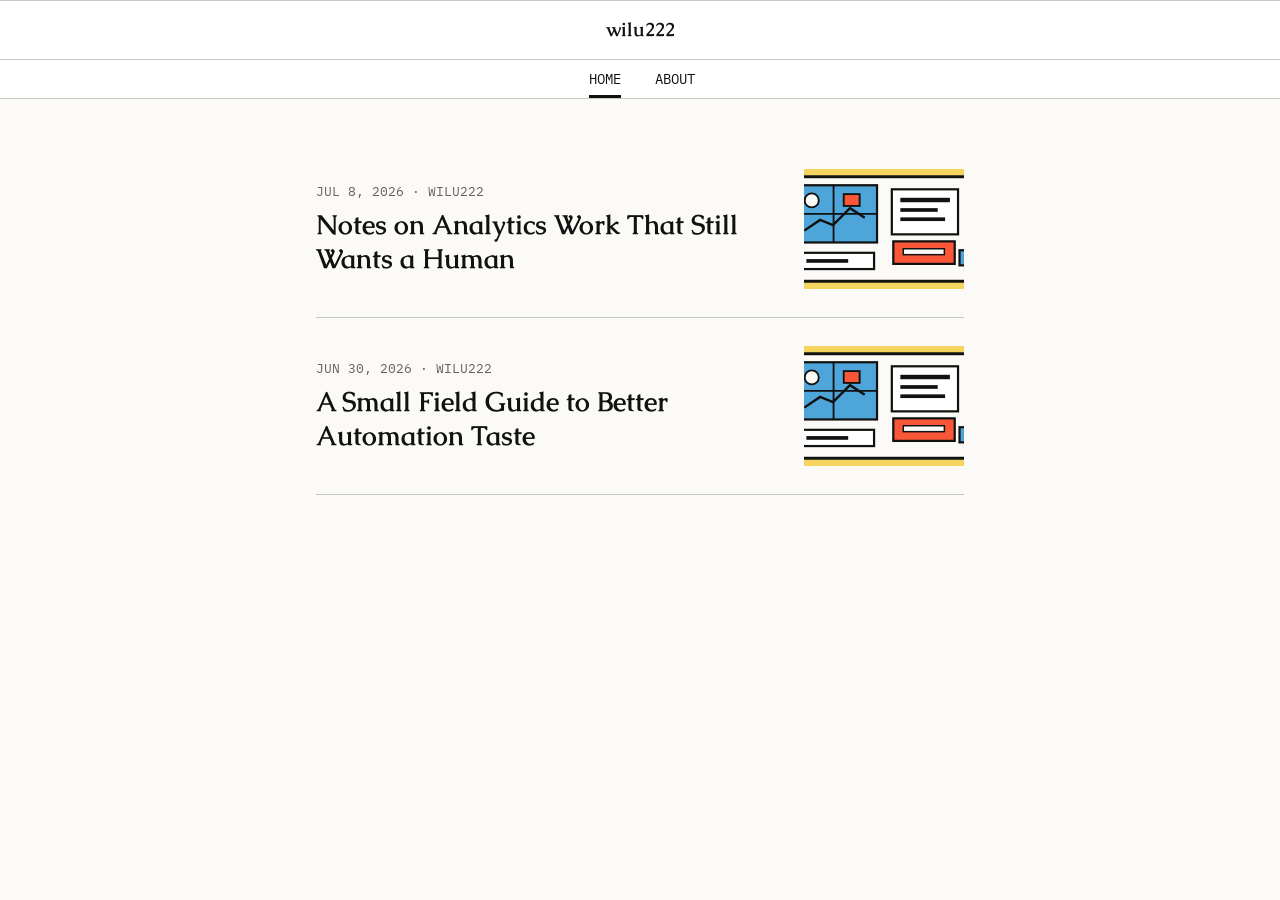
==== docs/index.html @ 75620887 "prep for live" ====
<!doctype html>
<html lang="en">
  <head>
    <meta charset="utf-8">
    <meta name="viewport" content="width=device-width, initial-scale=1">
    <title>wilu222 | Home</title>
    <link rel="stylesheet" href="styles.css">

    <link rel="preconnect" href="https://fonts.googleapis.com">
    <link rel="preconnect" href="https://fonts.gstatic.com" crossorigin>
    <link href="https://fonts.googleapis.com/css2?family=Caudex:ital,wght@0,400;0,700;1,400;1,700&family=IBM+Plex+Mono:ital,wght@0,400;0,500;0,700;1,400&family=Inter:ital,opsz,wght@0,14..32,100..900;1,14..32,100..900&display=swap" rel="stylesheet">
  </head>
  <body>
    <header class="site-header">
      <a class="site-title" href="index.html">wilu222</a>
      <nav class="site-nav" aria-label="Primary navigation">
        <a aria-current="page" href="index.html"><span>Home</span></a>
        <a href="about.html"><span>About</span></a>
      </nav>
    </header>

    <main class="post-list">
      <article class="post-row">
        <a class="post-copy" href="article.html">
          <p class="post-meta">Jul 8, 2026 · wilu222</p>
          <h2>Notes on Analytics Work That Still Wants a Human</h2>
        </a>
        <a class="post-image-link" href="article.html" aria-label="Read analytics notes">
          <img src="assets/article-header.svg" alt="">
        </a>
      </article>

      <article class="post-row">
        <a class="post-copy" href="article.html">
          <p class="post-meta">Jun 30, 2026 · wilu222</p>
          <h2>A Small Field Guide to Better Automation Taste</h2>
        </a>
        <a class="post-image-link" href="article.html" aria-label="Read automation taste">
          <img src="assets/article-header.svg" alt="">
        </a>
      </article>
    </main>
  </body>
</html>
---- docs/styles.css ----
:root {
  --ink: #111111;
  --paper: #fbfaf6;
  --muted: #66625c;
  --line: #111111;
  --accent: #c8c8c8;
  --accent-2: #4ea5d9;
  --soft: #f2efe6;
}

* {
  box-sizing: border-box;
}

body {
  margin: 0;
  background: var(--paper);
  color: var(--ink);
  font-family: "IBM Plex Mono", ui-monospace, "SFMono-Regular", Menlo, Monaco, Consolas, monospace;
}

a {
  color: inherit;
  text-decoration: none;
}

img {
  display: block;
  max-width: 100%;
}

.site-header {
  border-top: 1px solid var(--accent);
  border-bottom: 1px solid var(--accent);
  background: #ffffff;
}

.site-title {
  display: block;
  width: min(100%, 980px);
  margin: 0 auto;
  padding: 20px 20px 20px;
  font-family: "Caudex", Georgia, "Times New Roman", serif;
  font-size: clamp(1.05rem, 2.1vw, 1.2rem);
  font-weight: 800;
  line-height: 0.95;
  text-align: center;
}

.site-nav {
  display: flex;
  justify-content: center;
  gap: 0;
  border-top: 1px solid var(--accent);
}

.site-nav a {
  --nav-pad: 10px;
  position: relative;
  min-width: 70px;
  padding: var(--nav-pad);
  font-weight: 400;
  font-size: .875rem;
  text-align: center;
  text-transform: uppercase;
}

.site-nav a span {
  display: inline-block;
  position: relative;
}

.site-nav a span::after {
  content: "";
  position: absolute;
  left: 0;
  width: 100%;
  height: 3px;
  bottom: calc(-1 * var(--nav-pad));
  background: transparent;
}

.site-nav a:hover span::after,
.site-nav a[aria-current="page"] span::after {
  background: var(--ink);
}

.post-list {
  box-sizing: border-box;
  width: 100%;
  max-width: 680px;
  margin: 42px auto 80px;
  padding-inline: 16px;
}

.eyebrow,
.post-meta {
  margin: 0 0 8px;
  color: var(--muted);
  font-size: 0.8rem;
  font-weight: 400;
  letter-spacing: 0;
  text-transform: uppercase;
}

.post-row {
  display: grid;
  grid-template-columns: minmax(0, 1fr) 160px;
  gap: 24px;
  align-items: center;
  padding: 28px 0;
  border-bottom: 1px solid var(--accent);
}


.post-copy {
  display: block;
}

.post-copy h2 {
  margin: 0;
  font-family: "Caudex", Georgia, "Times New Roman", serif;
  font-size: clamp(1.7rem, 2.3vw, 1.5rem);
  font-weight: 700;
  line-height: 1.25;
}

.post-image-link {
  display: block;
  background: var(--accent-2);
}

.post-image-link img {
  width: 100%;
  aspect-ratio: 4 / 3;
  object-fit: cover;
}

.article-shell {
  box-sizing: border-box;
  width: 100%;
  max-width: 680px;
  margin: 36px auto 80px;
  padding-inline: 16px;
}

.article-hero {
  text-align: left;
}

.article-hero .post-meta {
  margin-bottom: 12px;
}

.article-hero h1,
.compact-hero h1 {
  margin: 0;
  font-family: "Caudex", Georgia, "Times New Roman", serif;
  font-size: clamp(2.0rem, 2.7vw, 2.25rem);
  font-weight: 700;
  line-height: 1.2;
}

.article-photo {
  margin: 28px 0 0;
  background: var(--accent-2);
}

.article-photo img {
  width: 100%;
  aspect-ratio: 16 / 8;
  object-fit: cover;
}

.article-rule {
  height: 12px;
  margin: 20px 0 10px;
}

.article-body {
  font-family: "IBM Plex Mono", ui-sans-serif, system-ui, -apple-system, BlinkMacSystemFont, "Segoe UI", sans-serif;
  font-size: clamp(1rem, 1.65vw, 1.05rem);
  line-height: 1.68;
}

.article-body p {
  margin: 0 0 1.35em;
}

/* Mobile styles */
@media (max-width: 720px) {
  .site-title {
    padding-block: 26px 24px;
  }

  .site-nav a {
    min-width: 50%;
    padding-inline: 16px;
  }

  .post-list {
    margin-top: 0;
    padding-inline: 0;
  }

  .article-shell {
    padding-inline: 12px;
  }

  .post-row {
    grid-template-columns: 1fr;
    gap: 16px;
    padding: 28px 0;
  }

  .post-image-link {
    grid-row: 1;
  }

  .post-copy {
    grid-row: 2;
    padding-inline: 16px;
  }

  .post-image-link img {
    aspect-ratio: 16 / 9;
  }
}
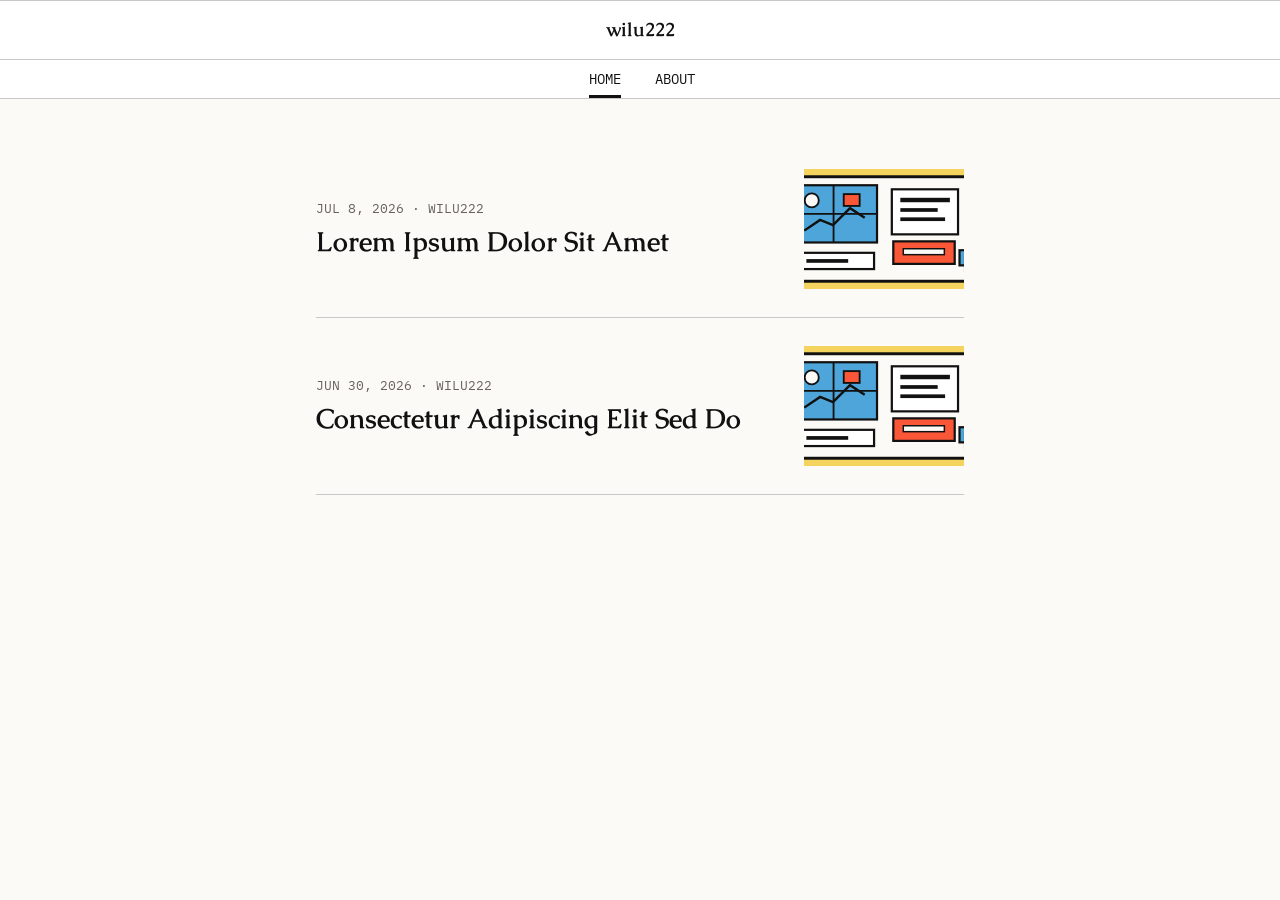
==== commit 92b3ae6c: "lorem ipsum" ====
--- a/docs/index.html
+++ b/docs/index.html
@@ -23,7 +23,7 @@
       <article class="post-row">
         <a class="post-copy" href="article.html">
           <p class="post-meta">Jul 8, 2026 · wilu222</p>
-          <h2>Notes on Analytics Work That Still Wants a Human</h2>
+          <h2>Lorem Ipsum Dolor Sit Amet</h2>
         </a>
         <a class="post-image-link" href="article.html" aria-label="Read analytics notes">
           <img src="assets/article-header.svg" alt="">
@@ -33,7 +33,7 @@
       <article class="post-row">
         <a class="post-copy" href="article.html">
           <p class="post-meta">Jun 30, 2026 · wilu222</p>
-          <h2>A Small Field Guide to Better Automation Taste</h2>
+          <h2>Consectetur Adipiscing Elit Sed Do</h2>
         </a>
         <a class="post-image-link" href="article.html" aria-label="Read automation taste">
           <img src="assets/article-header.svg" alt="">
